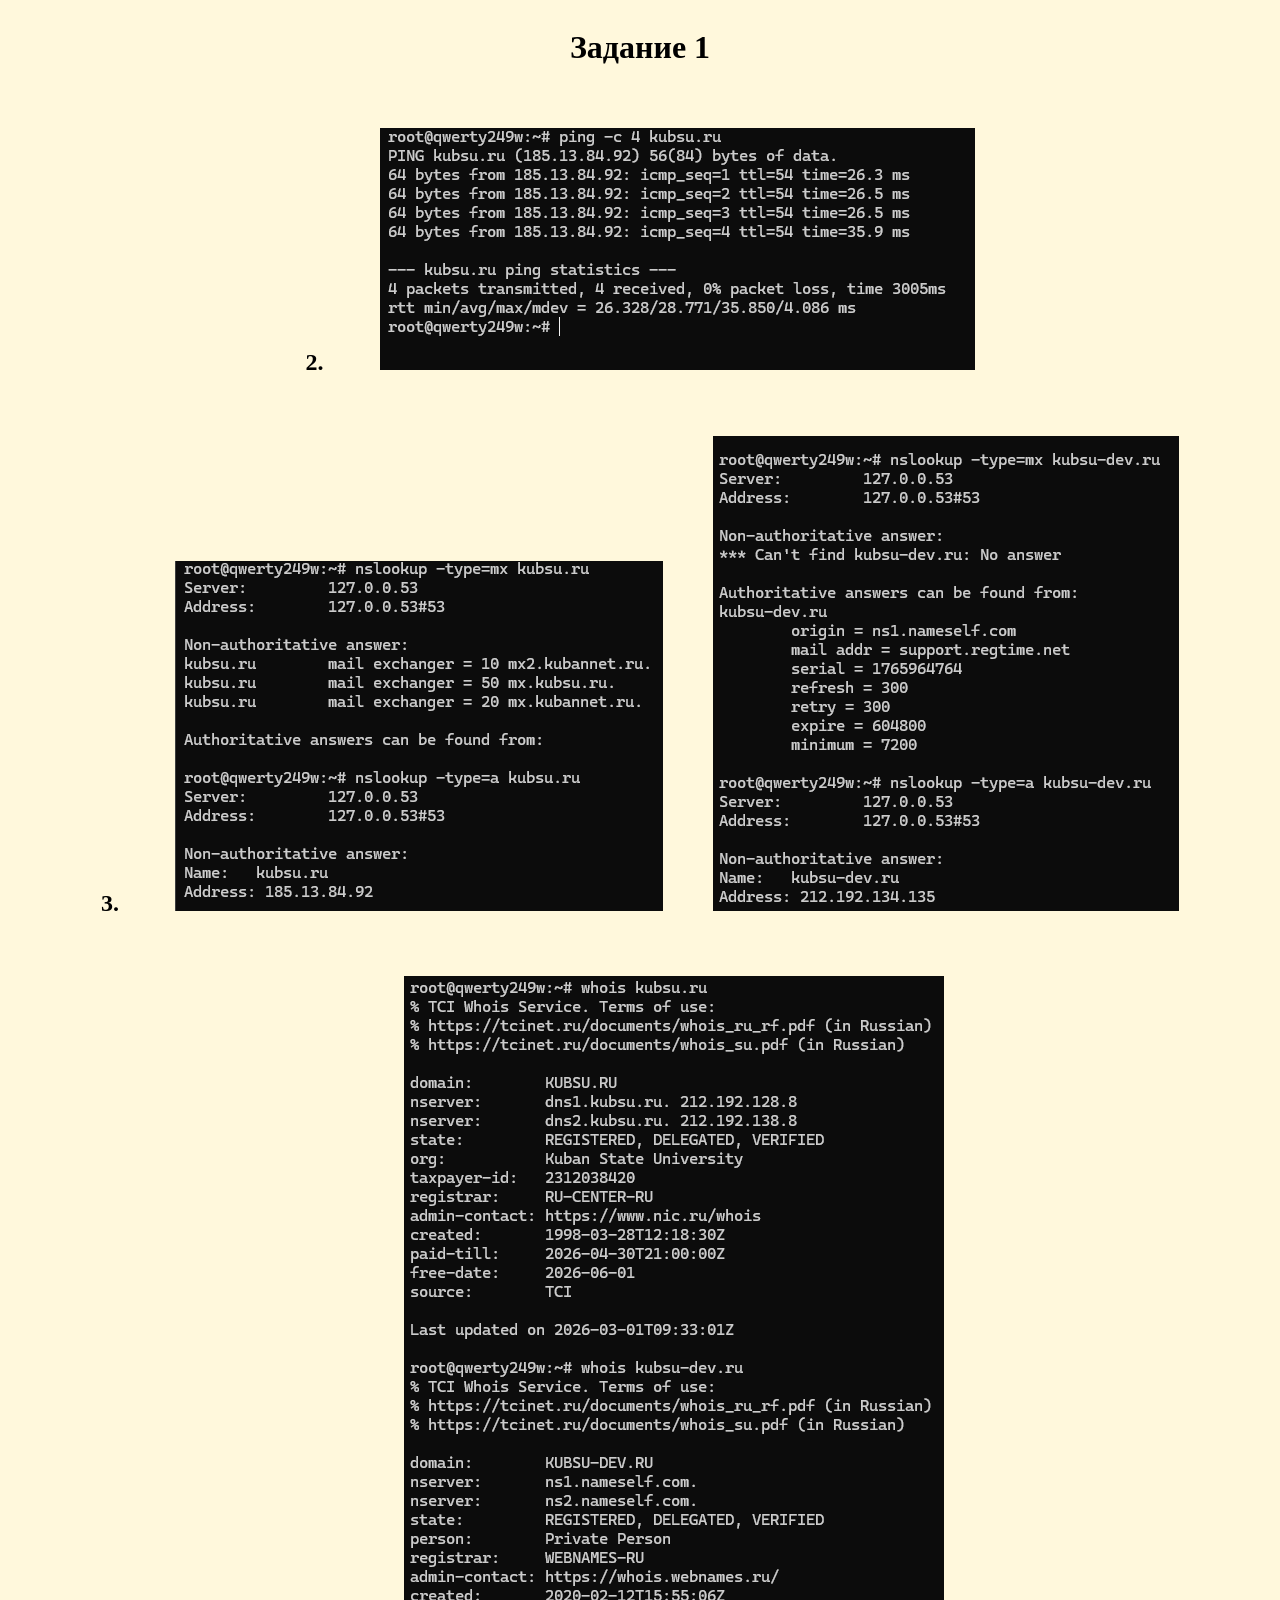
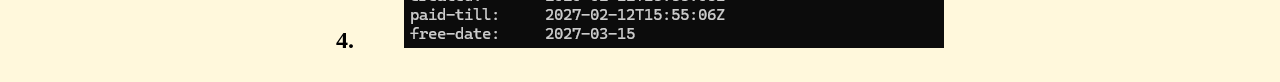
==== task1/index.html @ e10e38bb "Add files via upload" ====
<!DOCTYPE html>
<html lang="ru">
  <head>
    <meta charset="utf-8">
    <title>Задание 1</title>
    <link rel="stylesheet" href="style.css">
  </head>
  <body>
    <header>
      <h1>Задание 1</h1>
    </header>
    <h2>2. <img src="img/task2.png"></h2>
    <h2>3. <img src="img/task3_1.png"><img src="img/task3_2.png"></h2>
    <h2>4.<img src="img/task4.png"></h2>
  </body>
</html>
---- task1/style.css ----
body{
    background-color: cornsilk;
    display: flex;
    text-align: center;
    flex-direction: column;
    justify-content: space-between;
}
h2{padding-top:20px;}
img{ margin-left:50px;}
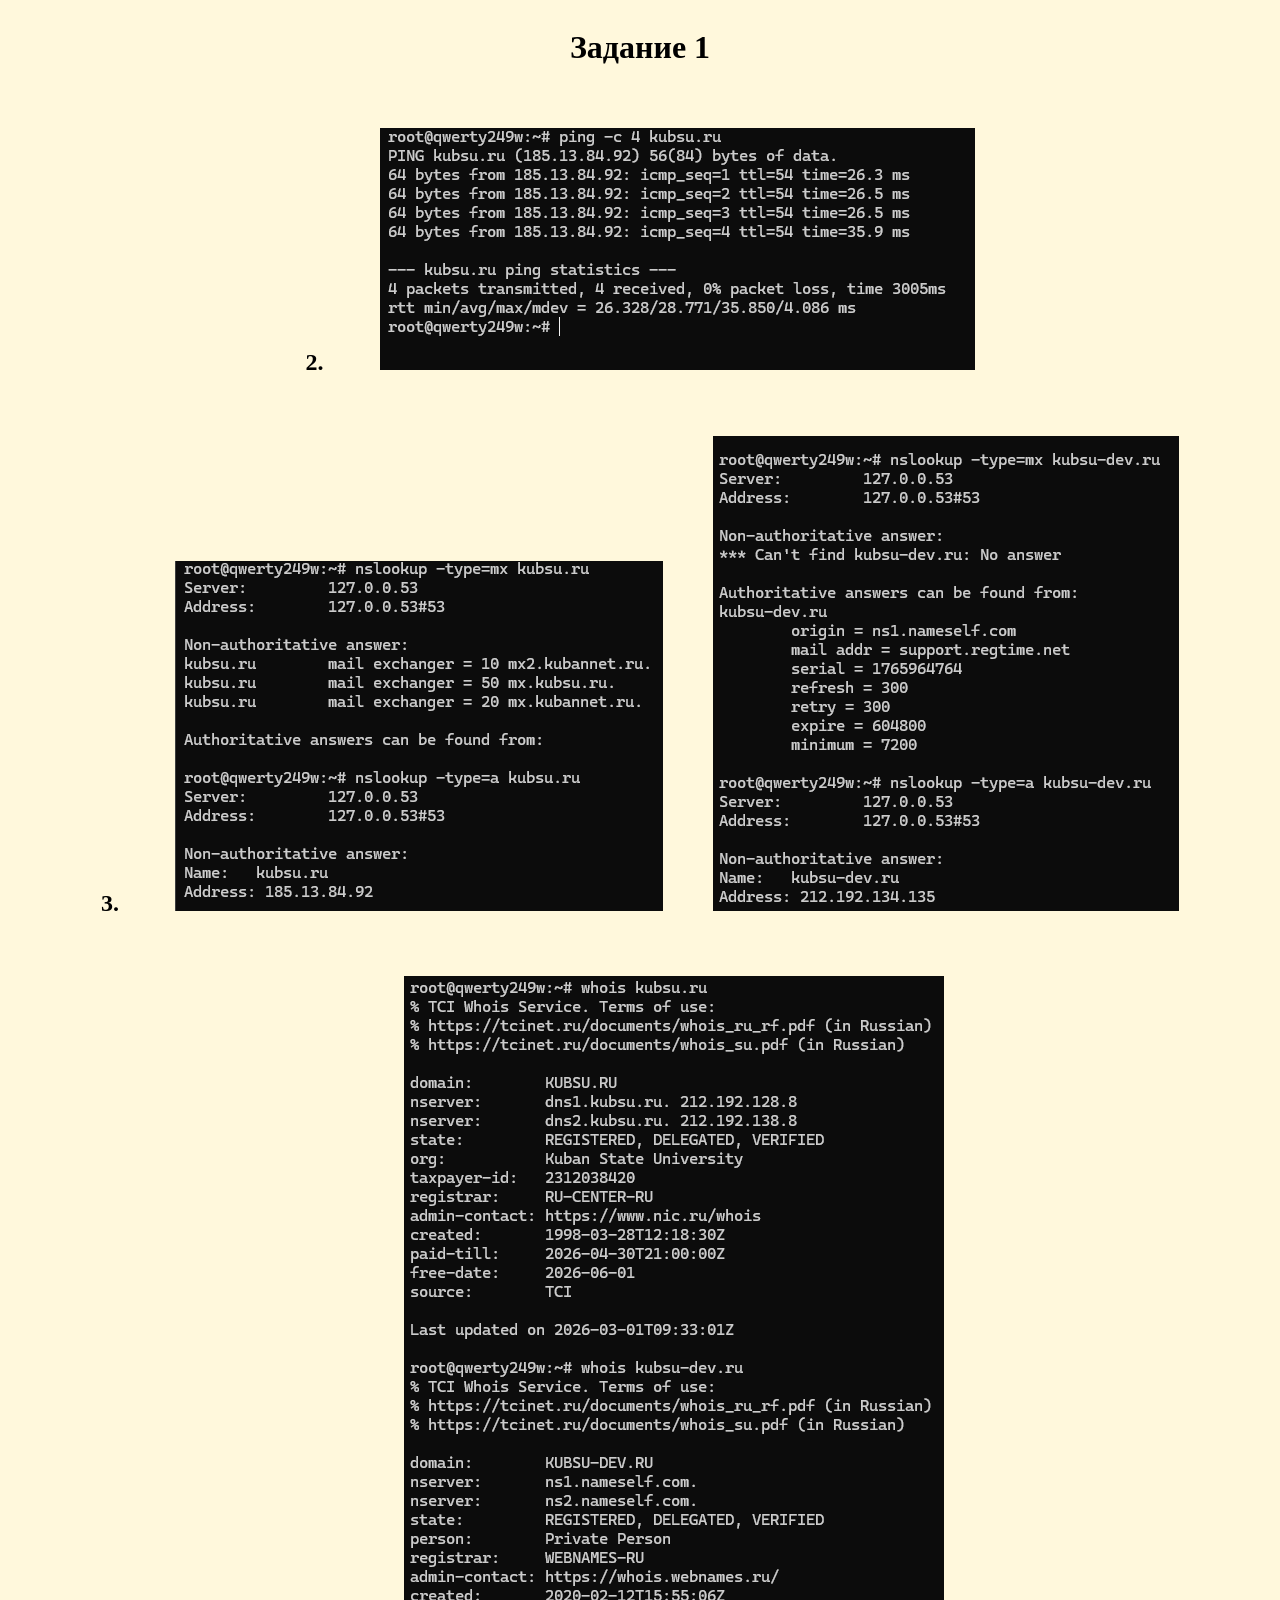
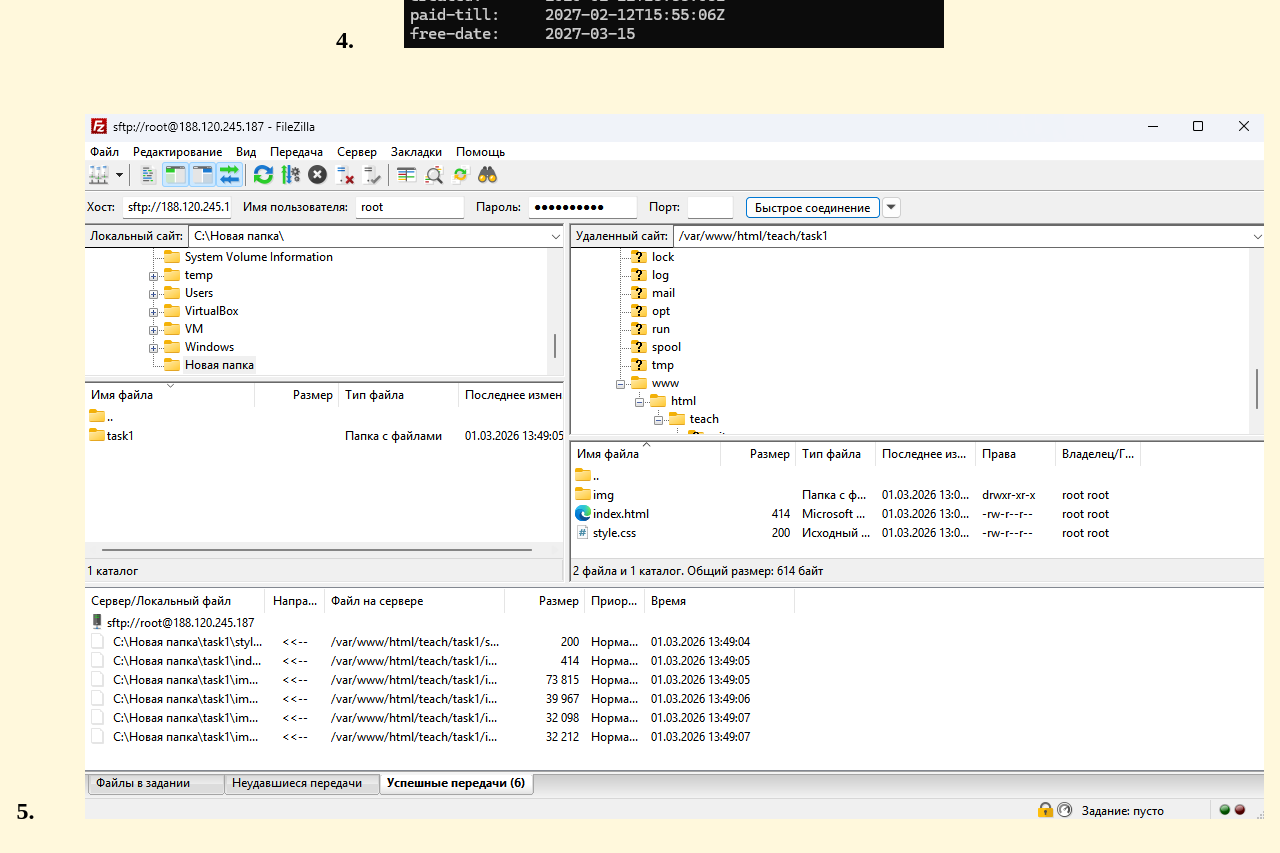
==== commit 07582eb6: "Add files via upload" ====
--- a/task1/index.html
+++ b/task1/index.html
@@ -12,5 +12,6 @@
     <h2>2. <img src="img/task2.png"></h2>
     <h2>3. <img src="img/task3_1.png"><img src="img/task3_2.png"></h2>
     <h2>4.<img src="img/task4.png"></h2>
+    <h2>5.<img src="img/task5.png"></h2>
   </body>
 </html>
